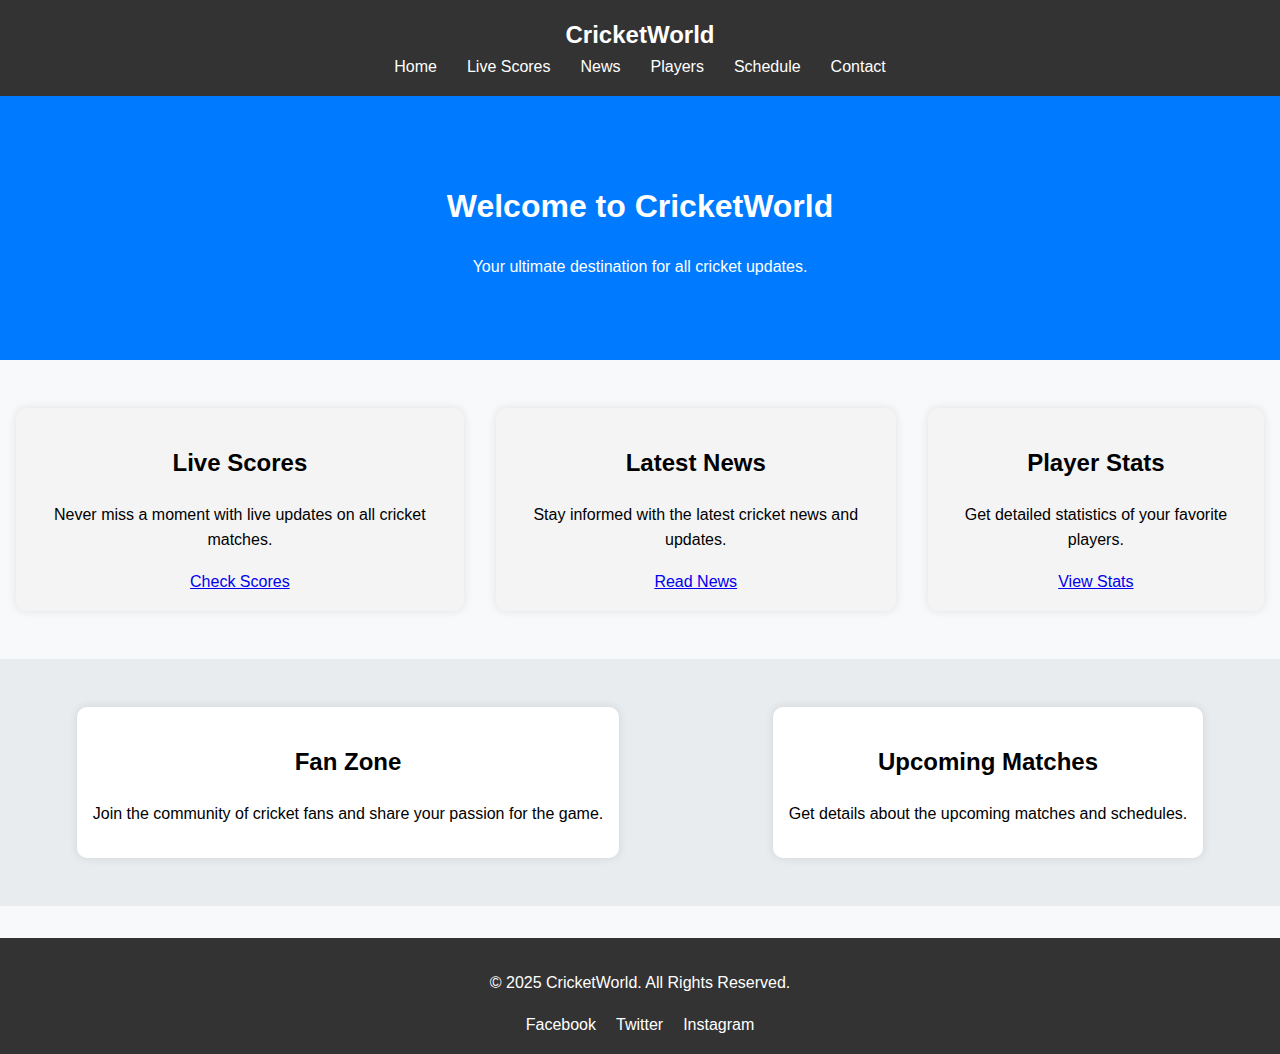
==== index.html @ 9fe094a8 "Add files via upload" ====
<!DOCTYPE html>
<html lang="en">
<head>
    <meta charset="UTF-8">
    <meta name="viewport" content="width=device-width, initial-scale=1.0">
    <meta name="description" content="Stay updated with live cricket scores, news, match schedules, player stats, and much more on CricketWorld!">
    <meta name="keywords" content="cricket, live scores, cricket news, player stats, cricket schedules, cricketstudio , raftaar ">
    <meta name="author" content="Cricketstudio">
    <title>Cricketstudio - Your Cricket Hub</title>
    <link rel="stylesheet" href="styles.css">
    <link rel="icon" href="favicon.ico">
</head>
<body>
    <header>
        <nav>
            <div class="logo">CricketWorld</div>
            <ul class="nav-links">
                <li><a href="index.html">Home</a></li>
                <li><a href="scores.html">Live Scores</a></li>
                <li><a href="news.html">News</a></li>
                <li><a href="players.html">Players</a></li>
                <li><a href="schedule.html">Schedule</a></li>
                <li><a href="contact.html">Contact</a></li>
            </ul>
        </nav>
    </header>

    <main>
        <section class="hero">
            <h1>Welcome to CricketWorld</h1>
            <p>Your ultimate destination for all cricket updates.</p>
        </section>

        <section class="features">
            <div class="feature">
                <h2>Live Scores</h2>
                <p>Never miss a moment with live updates on all cricket matches.</p>
                <a href="scores.html" class="btn">Check Scores</a>
            </div>
            <div class="feature">
                <h2>Latest News</h2>
                <p>Stay informed with the latest cricket news and updates.</p>
                <a href="news.html" class="btn">Read News</a>
            </div>
            <div class="feature">
                <h2>Player Stats</h2>
                <p>Get detailed statistics of your favorite players.</p>
                <a href="players.html" class="btn">View Stats</a>
            </div>
        </section>

        <section class="extras">
            <div class="extra">
                <h2>Fan Zone</h2>
                <p>Join the community of cricket fans and share your passion for the game.</p>
            </div>
            <div class="extra">
                <h2>Upcoming Matches</h2>
                <p>Get details about the upcoming matches and schedules.</p>
            </div>
        </section>
    </main>

    <footer>
        <p>&copy; 2025 CricketWorld. All Rights Reserved.</p>
        <ul class="social-links">
            <li><a href="#">Facebook</a></li>
            <li><a href="#">Twitter</a></li>
            <li><a href="#">Instagram</a></li>
        </ul>
    </footer>
</body>
</html>
---- styles.css ----
/* styles.css */
body {
    font-family: Arial, sans-serif;
    margin: 0;
    padding: 0;
    line-height: 1.6;
    background-color: #f8f9fa;
}

header {
    background: #333;
    color: #fff;
    padding: 1rem 0;
}

header .logo {
    font-size: 1.5rem;
    font-weight: bold;
    text-align: center;
}

header .nav-links {
    list-style: none;
    display: flex;
    justify-content: center;
    padding: 0;
    margin: 0;
}

header .nav-links li {
    margin: 0 15px;
}

header .nav-links a {
    color: #fff;
    text-decoration: none;
}

.hero {
    background: #007bff;
    color: #fff;
    text-align: center;
    padding: 4rem 0;
}

.hero-image {
    width: 90%;
    max-width: 1200px;
    margin-top: 1rem;
    border-radius: 10px;
    box-shadow: 0 4px 15px rgba(0, 0, 0, 0.2);
}

.features {
    display: flex;
    justify-content: space-around;
    padding: 2rem 0;
}

.features .feature {
    text-align: center;
    background: #f4f4f4;
    padding: 1rem;
    margin: 1rem;
    border-radius: 10px;
    box-shadow: 0 0 10px rgba(0, 0, 0, 0.1);
    transition: transform 0.3s;
}

.features .feature:hover {
    transform: translateY(-10px);
}

.feature-image {
    width: 100%;
    max-width: 300px;
    margin-bottom: 1rem;
    border-radius: 10px;
    box-shadow: 0 4px 10px rgba(0, 0, 0, 0.1);
}

.extras {
    display: flex;
    justify-content: space-around;
    padding: 2rem 0;
    background: #e9ecef;
}

.extras .extra {
    text-align: center;
    background: #fff;
    padding: 1rem;
    margin: 1rem;
    border-radius: 10px;
    box-shadow: 0 0 10px rgba(0, 0, 0, 0.1);
    transition: transform 0.3s;
}

.extras .extra:hover {
    transform: translateY(-10px);
}

.extra-image {
    width: 100%;
    max-width: 300px;
    margin-bottom: 1rem;
    border-radius: 10px;
    box-shadow: 0 4px 10px rgba(0, 0, 0, 0.1);
}

footer {
    text-align: center;
    padding: 1rem 0;
    background: #333;
    color: #fff;
    margin-top: 2rem;
}

footer .social-links {
    list-style: none;
    display: flex;
    justify-content: center;
    padding: 0;
    margin: 0;
}

footer .social-links li {
    margin: 0 10px;
}

footer .social-links a {
    color: #fff;
    text-decoration: none;
}
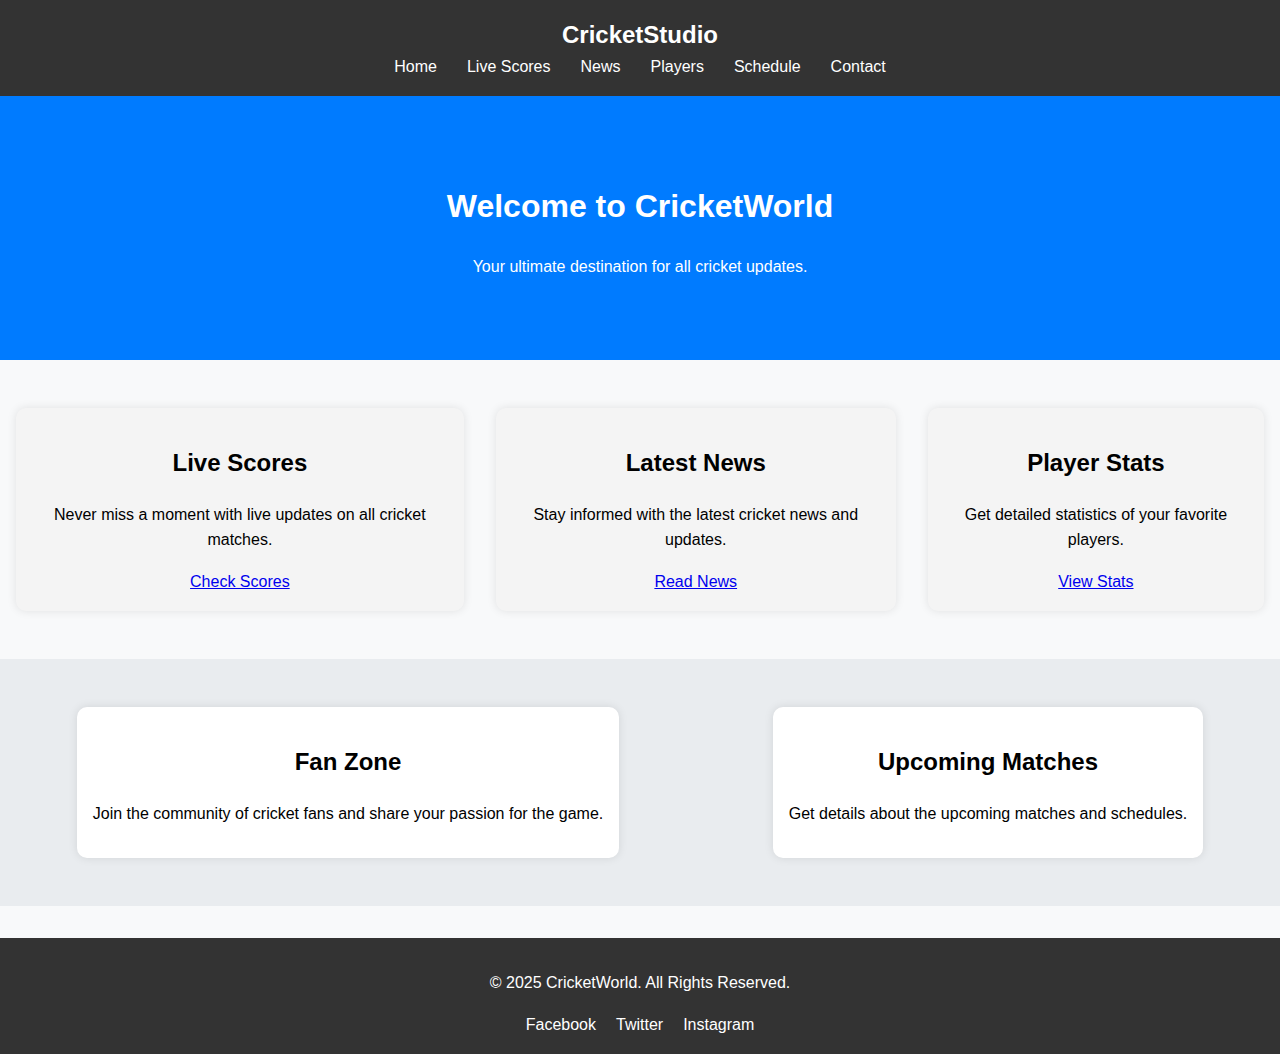
==== commit 9e49faf5: "Update index.html" ====
--- a/index.html
+++ b/index.html
@@ -9,11 +9,21 @@
     <title>Cricketstudio - Your Cricket Hub</title>
     <link rel="stylesheet" href="styles.css">
     <link rel="icon" href="favicon.ico">
+
+    <!-- Google tag (gtag.js) -->
+<script async src="https://www.googletagmanager.com/gtag/js?id=G-37C3MPZV31"></script>
+<script>
+  window.dataLayer = window.dataLayer || [];
+  function gtag(){dataLayer.push(arguments);}
+  gtag('js', new Date());
+
+  gtag('config', 'G-37C3MPZV31');
+</script>
 </head>
 <body>
     <header>
         <nav>
-            <div class="logo">CricketWorld</div>
+            <div class="logo">CricketStudio</div>
             <ul class="nav-links">
                 <li><a href="index.html">Home</a></li>
                 <li><a href="scores.html">Live Scores</a></li>
@@ -70,4 +80,4 @@
         </ul>
     </footer>
 </body>
-</html>+</html>
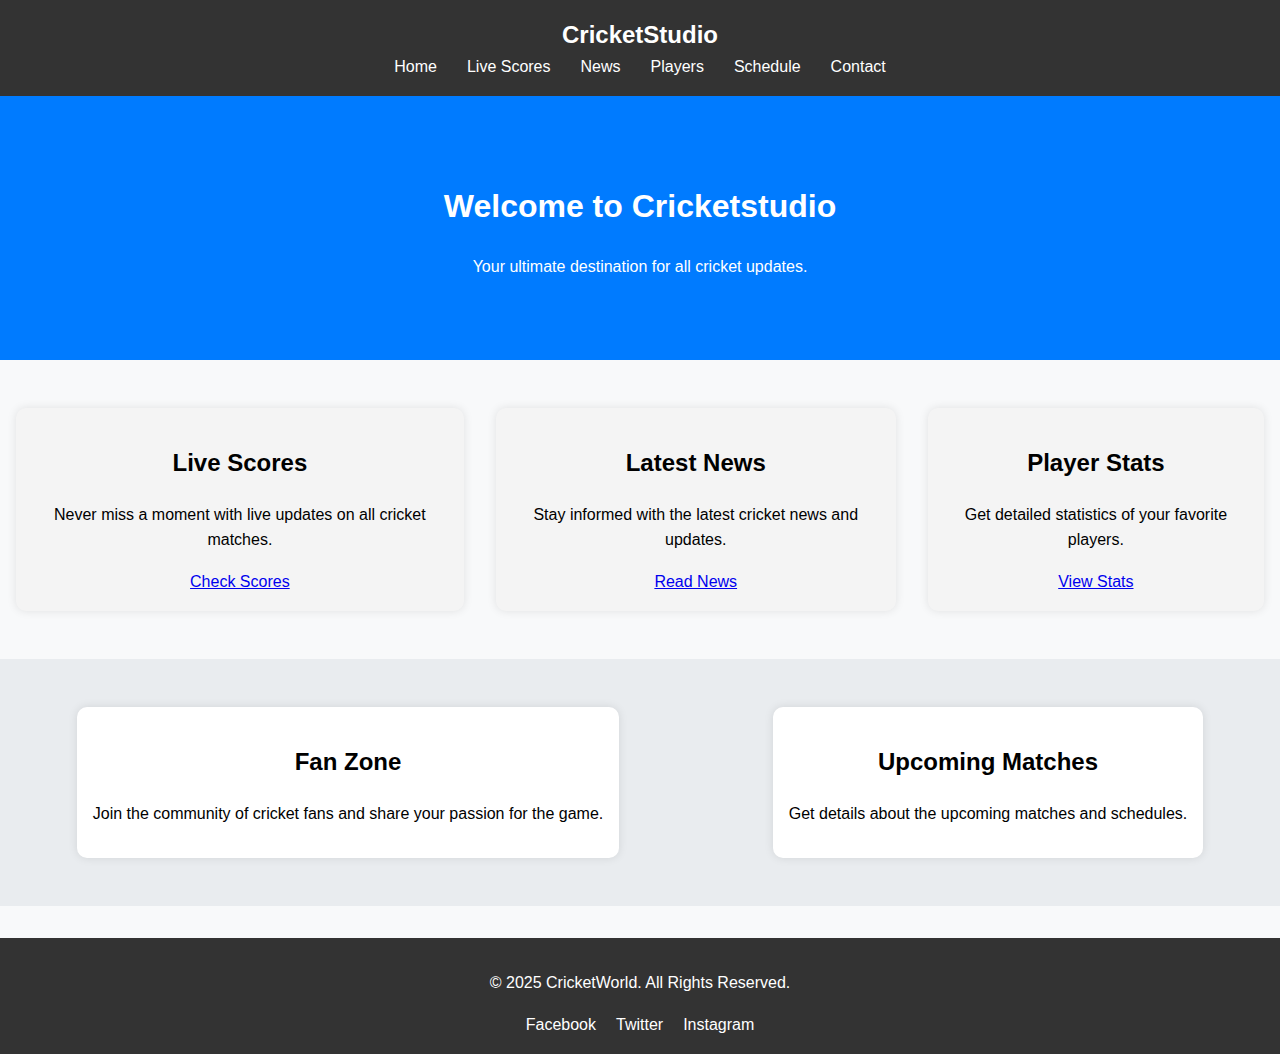
==== commit 19e9b3a3: "Update index.html" ====
--- a/index.html
+++ b/index.html
@@ -37,7 +37,7 @@
 
     <main>
         <section class="hero">
-            <h1>Welcome to CricketWorld</h1>
+            <h1>Welcome to Cricketstudio</h1>
             <p>Your ultimate destination for all cricket updates.</p>
         </section>
 
